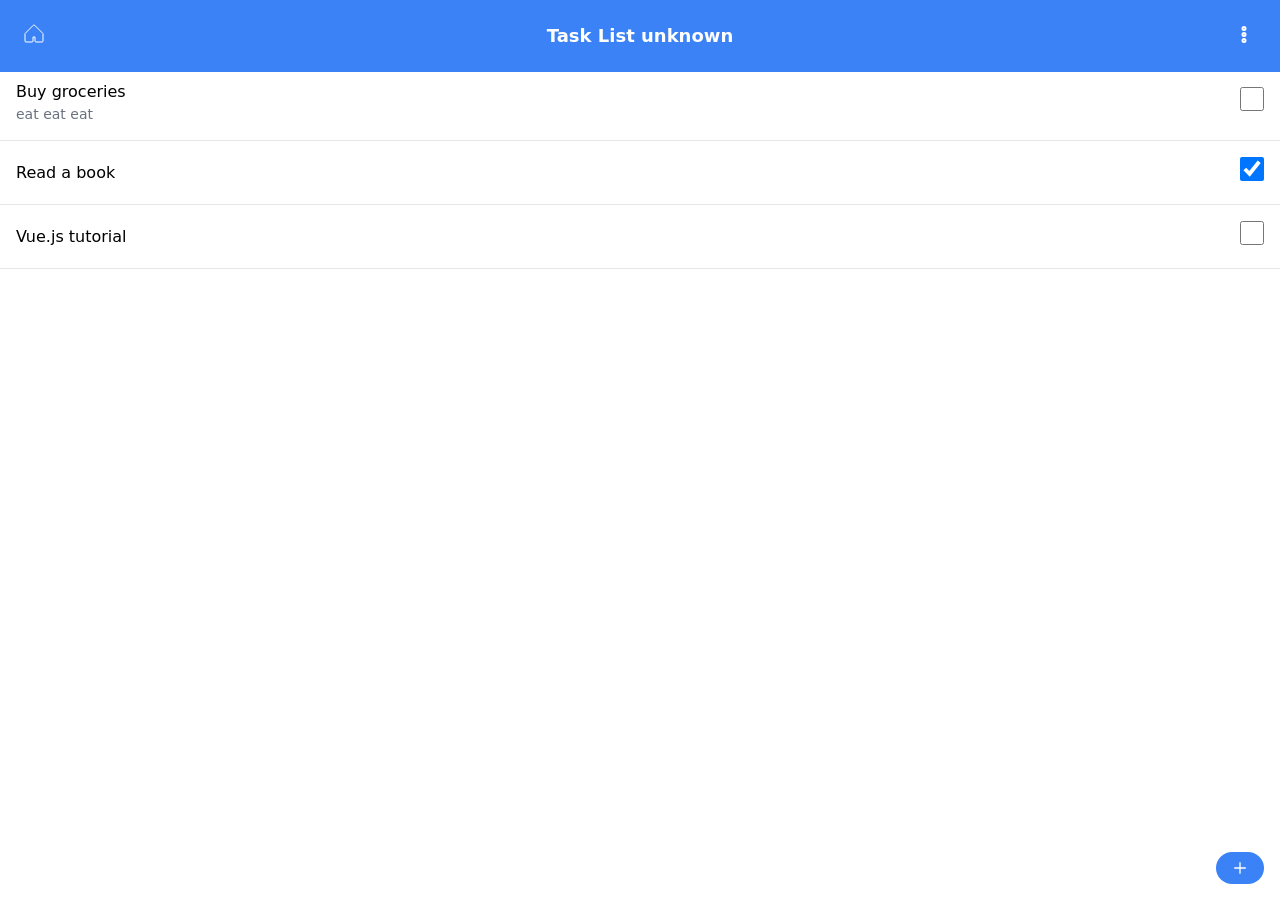
==== kidomo/index.html @ fb0df836 "replace index.html" ====
<!doctype html>
<html lang="en">
  <head>
    <meta charset="UTF-8" />
    <link rel="icon" href="./favicon.ico" />
    <meta name="viewport" content="width=device-width, initial-scale=1.0" />
    <title>Vite App</title>
    <link rel="stylesheet" href="./assets/index-CAM6nHK1.css">
  </head>
  <body>
    <div id="app"></div>
    <script id="vite-legacy-polyfill" src="./assets/polyfills-legacy-f_YiQI9j.js"></script>
    <script id="vite-legacy-entry" src="./assets/index-legacy-BsJj3jh5.js">System.import(document.getElementById('vite-legacy-entry').getAttribute('src'))</script>
  </body>
</html>
---- kidomo/assets/index-CAM6nHK1.css ----
*,:before,:after{box-sizing:border-box;border-width:0;border-style:solid;border-color:#e5e7eb}:before,:after{--tw-content: ""}html,:host{line-height:1.5;-webkit-text-size-adjust:100%;-moz-tab-size:4;-o-tab-size:4;tab-size:4;font-family:ui-sans-serif,system-ui,sans-serif,"Apple Color Emoji","Segoe UI Emoji",Segoe UI Symbol,"Noto Color Emoji";font-feature-settings:normal;font-variation-settings:normal;-webkit-tap-highlight-color:transparent}body{margin:0;line-height:inherit}hr{height:0;color:inherit;border-top-width:1px}abbr:where([title]){-webkit-text-decoration:underline dotted;text-decoration:underline dotted}h1,h2,h3,h4,h5,h6{font-size:inherit;font-weight:inherit}a{color:inherit;text-decoration:inherit}b,strong{font-weight:bolder}code,kbd,samp,pre{font-family:ui-monospace,SFMono-Regular,Menlo,Monaco,Consolas,Liberation Mono,Courier New,monospace;font-feature-settings:normal;font-variation-settings:normal;font-size:1em}small{font-size:80%}sub,sup{font-size:75%;line-height:0;position:relative;vertical-align:baseline}sub{bottom:-.25em}sup{top:-.5em}table{text-indent:0;border-color:inherit;border-collapse:collapse}button,input,optgroup,select,textarea{font-family:inherit;font-feature-settings:inherit;font-variation-settings:inherit;font-size:100%;font-weight:inherit;line-height:inherit;letter-spacing:inherit;color:inherit;margin:0;padding:0}button,select{text-transform:none}button,input:where([type=button]),input:where([type=reset]),input:where([type=submit]){-webkit-appearance:button;background-color:transparent;background-image:none}:-moz-focusring{outline:auto}:-moz-ui-invalid{box-shadow:none}progress{vertical-align:baseline}::-webkit-inner-spin-button,::-webkit-outer-spin-button{height:auto}[type=search]{-webkit-appearance:textfield;outline-offset:-2px}::-webkit-search-decoration{-webkit-appearance:none}::-webkit-file-upload-button{-webkit-appearance:button;font:inherit}summary{display:list-item}blockquote,dl,dd,h1,h2,h3,h4,h5,h6,hr,figure,p,pre{margin:0}fieldset{margin:0;padding:0}legend{padding:0}ol,ul,menu{list-style:none;margin:0;padding:0}dialog{padding:0}textarea{resize:vertical}input::-moz-placeholder,textarea::-moz-placeholder{opacity:1;color:#9ca3af}input::placeholder,textarea::placeholder{opacity:1;color:#9ca3af}button,[role=button]{cursor:pointer}:disabled{cursor:default}img,svg,video,canvas,audio,iframe,embed,object{display:block;vertical-align:middle}img,video{max-width:100%;height:auto}[hidden]{display:none}*,:before,:after{--tw-border-spacing-x: 0;--tw-border-spacing-y: 0;--tw-translate-x: 0;--tw-translate-y: 0;--tw-rotate: 0;--tw-skew-x: 0;--tw-skew-y: 0;--tw-scale-x: 1;--tw-scale-y: 1;--tw-pan-x: ;--tw-pan-y: ;--tw-pinch-zoom: ;--tw-scroll-snap-strictness: proximity;--tw-gradient-from-position: ;--tw-gradient-via-position: ;--tw-gradient-to-position: ;--tw-ordinal: ;--tw-slashed-zero: ;--tw-numeric-figure: ;--tw-numeric-spacing: ;--tw-numeric-fraction: ;--tw-ring-inset: ;--tw-ring-offset-width: 0px;--tw-ring-offset-color: #fff;--tw-ring-color: rgb(59 130 246 / .5);--tw-ring-offset-shadow: 0 0 #0000;--tw-ring-shadow: 0 0 #0000;--tw-shadow: 0 0 #0000;--tw-shadow-colored: 0 0 #0000;--tw-blur: ;--tw-brightness: ;--tw-contrast: ;--tw-grayscale: ;--tw-hue-rotate: ;--tw-invert: ;--tw-saturate: ;--tw-sepia: ;--tw-drop-shadow: ;--tw-backdrop-blur: ;--tw-backdrop-brightness: ;--tw-backdrop-contrast: ;--tw-backdrop-grayscale: ;--tw-backdrop-hue-rotate: ;--tw-backdrop-invert: ;--tw-backdrop-opacity: ;--tw-backdrop-saturate: ;--tw-backdrop-sepia: ;--tw-contain-size: ;--tw-contain-layout: ;--tw-contain-paint: ;--tw-contain-style: }::backdrop{--tw-border-spacing-x: 0;--tw-border-spacing-y: 0;--tw-translate-x: 0;--tw-translate-y: 0;--tw-rotate: 0;--tw-skew-x: 0;--tw-skew-y: 0;--tw-scale-x: 1;--tw-scale-y: 1;--tw-pan-x: ;--tw-pan-y: ;--tw-pinch-zoom: ;--tw-scroll-snap-strictness: proximity;--tw-gradient-from-position: ;--tw-gradient-via-position: ;--tw-gradient-to-position: ;--tw-ordinal: ;--tw-slashed-zero: ;--tw-numeric-figure: ;--tw-numeric-spacing: ;--tw-numeric-fraction: ;--tw-ring-inset: ;--tw-ring-offset-width: 0px;--tw-ring-offset-color: #fff;--tw-ring-color: rgb(59 130 246 / .5);--tw-ring-offset-shadow: 0 0 #0000;--tw-ring-shadow: 0 0 #0000;--tw-shadow: 0 0 #0000;--tw-shadow-colored: 0 0 #0000;--tw-blur: ;--tw-brightness: ;--tw-contrast: ;--tw-grayscale: ;--tw-hue-rotate: ;--tw-invert: ;--tw-saturate: ;--tw-sepia: ;--tw-drop-shadow: ;--tw-backdrop-blur: ;--tw-backdrop-brightness: ;--tw-backdrop-contrast: ;--tw-backdrop-grayscale: ;--tw-backdrop-hue-rotate: ;--tw-backdrop-invert: ;--tw-backdrop-opacity: ;--tw-backdrop-saturate: ;--tw-backdrop-sepia: ;--tw-contain-size: ;--tw-contain-layout: ;--tw-contain-paint: ;--tw-contain-style: }.fixed{position:fixed}.absolute{position:absolute}.relative{position:relative}.inset-0{top:0;right:0;bottom:0;left:0}.bottom-4{bottom:1rem}.left-0{left:0}.right-4{right:1rem}.top-0{top:0}.top-20{top:5rem}.z-10{z-index:10}.z-20{z-index:20}.z-50{z-index:50}.m-0{margin:0}.mx-auto{margin-left:auto;margin-right:auto}.mb-1{margin-bottom:.25rem}.mb-4{margin-bottom:1rem}.ml-3{margin-left:.75rem}.mt-14{margin-top:3.5rem}.mt-2{margin-top:.5rem}.mt-3{margin-top:.75rem}.block{display:block}.flex{display:flex}.h-4{height:1rem}.h-6{height:1.5rem}.h-full{height:100%}.h-screen{height:100vh}.w-4{width:1rem}.w-48{width:12rem}.w-6{width:1.5rem}.w-96{width:24rem}.w-auto{width:auto}.w-full{width:100%}.flex-grow{flex-grow:1}.list-none{list-style-type:none}.flex-col{flex-direction:column}.items-center{align-items:center}.justify-center{justify-content:center}.justify-between{justify-content:space-between}.space-x-2>:not([hidden])~:not([hidden]){--tw-space-x-reverse: 0;margin-right:calc(.5rem * var(--tw-space-x-reverse));margin-left:calc(.5rem * calc(1 - var(--tw-space-x-reverse)))}.overflow-y-auto{overflow-y:auto}.rounded{border-radius:.25rem}.rounded-full{border-radius:9999px}.rounded-md{border-radius:.375rem}.border{border-width:1px}.border-b{border-bottom-width:1px}.border-gray-200{--tw-border-opacity: 1;border-color:rgb(229 231 235 / var(--tw-border-opacity))}.bg-blue-500{--tw-bg-opacity: 1;background-color:rgb(59 130 246 / var(--tw-bg-opacity))}.bg-gray-200{--tw-bg-opacity: 1;background-color:rgb(229 231 235 / var(--tw-bg-opacity))}.bg-gray-500{--tw-bg-opacity: 1;background-color:rgb(107 114 128 / var(--tw-bg-opacity))}.bg-gray-600{--tw-bg-opacity: 1;background-color:rgb(75 85 99 / var(--tw-bg-opacity))}.bg-green-500{--tw-bg-opacity: 1;background-color:rgb(34 197 94 / var(--tw-bg-opacity))}.bg-red-500{--tw-bg-opacity: 1;background-color:rgb(239 68 68 / var(--tw-bg-opacity))}.bg-white{--tw-bg-opacity: 1;background-color:rgb(255 255 255 / var(--tw-bg-opacity))}.bg-opacity-50{--tw-bg-opacity: .5}.p-0{padding:0}.p-2{padding:.5rem}.p-4{padding:1rem}.p-5{padding:1.25rem}.px-3{padding-left:.75rem;padding-right:.75rem}.px-4{padding-left:1rem;padding-right:1rem}.px-7{padding-left:1.75rem;padding-right:1.75rem}.py-2{padding-top:.5rem;padding-bottom:.5rem}.py-3{padding-top:.75rem;padding-bottom:.75rem}.pt-16{padding-top:4rem}.text-center{text-align:center}.text-base{font-size:1rem;line-height:1.5rem}.text-lg{font-size:1.125rem;line-height:1.75rem}.text-sm{font-size:.875rem;line-height:1.25rem}.font-bold{font-weight:700}.font-medium{font-weight:500}.font-semibold{font-weight:600}.capitalize{text-transform:capitalize}.leading-6{line-height:1.5rem}.text-gray-500{--tw-text-opacity: 1;color:rgb(107 114 128 / var(--tw-text-opacity))}.text-gray-700{--tw-text-opacity: 1;color:rgb(55 65 81 / var(--tw-text-opacity))}.text-gray-900{--tw-text-opacity: 1;color:rgb(17 24 39 / var(--tw-text-opacity))}.text-green-500{--tw-text-opacity: 1;color:rgb(34 197 94 / var(--tw-text-opacity))}.text-white{--tw-text-opacity: 1;color:rgb(255 255 255 / var(--tw-text-opacity))}.shadow-lg{--tw-shadow: 0 10px 15px -3px rgb(0 0 0 / .1), 0 4px 6px -4px rgb(0 0 0 / .1);--tw-shadow-colored: 0 10px 15px -3px var(--tw-shadow-color), 0 4px 6px -4px var(--tw-shadow-color);box-shadow:var(--tw-ring-offset-shadow, 0 0 #0000),var(--tw-ring-shadow, 0 0 #0000),var(--tw-shadow)}.shadow-sm{--tw-shadow: 0 1px 2px 0 rgb(0 0 0 / .05);--tw-shadow-colored: 0 1px 2px 0 var(--tw-shadow-color);box-shadow:var(--tw-ring-offset-shadow, 0 0 #0000),var(--tw-ring-shadow, 0 0 #0000),var(--tw-shadow)}.shadow-xl{--tw-shadow: 0 20px 25px -5px rgb(0 0 0 / .1), 0 8px 10px -6px rgb(0 0 0 / .1);--tw-shadow-colored: 0 20px 25px -5px var(--tw-shadow-color), 0 8px 10px -6px var(--tw-shadow-color);box-shadow:var(--tw-ring-offset-shadow, 0 0 #0000),var(--tw-ring-shadow, 0 0 #0000),var(--tw-shadow)}.filter{filter:var(--tw-blur) var(--tw-brightness) var(--tw-contrast) var(--tw-grayscale) var(--tw-hue-rotate) var(--tw-invert) var(--tw-saturate) var(--tw-sepia) var(--tw-drop-shadow)}.hover\:bg-blue-500:hover{--tw-bg-opacity: 1;background-color:rgb(59 130 246 / var(--tw-bg-opacity))}.hover\:bg-blue-600:hover{--tw-bg-opacity: 1;background-color:rgb(37 99 235 / var(--tw-bg-opacity))}.hover\:bg-gray-100:hover{--tw-bg-opacity: 1;background-color:rgb(243 244 246 / var(--tw-bg-opacity))}.hover\:bg-gray-700:hover{--tw-bg-opacity: 1;background-color:rgb(55 65 81 / var(--tw-bg-opacity))}.hover\:bg-green-700:hover{--tw-bg-opacity: 1;background-color:rgb(21 128 61 / var(--tw-bg-opacity))}.hover\:bg-red-600:hover{--tw-bg-opacity: 1;background-color:rgb(220 38 38 / var(--tw-bg-opacity))}.hover\:text-white:hover{--tw-text-opacity: 1;color:rgb(255 255 255 / var(--tw-text-opacity))}.focus\:outline-none:focus{outline:2px solid transparent;outline-offset:2px}.focus\:ring-2:focus{--tw-ring-offset-shadow: var(--tw-ring-inset) 0 0 0 var(--tw-ring-offset-width) var(--tw-ring-offset-color);--tw-ring-shadow: var(--tw-ring-inset) 0 0 0 calc(2px + var(--tw-ring-offset-width)) var(--tw-ring-color);box-shadow:var(--tw-ring-offset-shadow),var(--tw-ring-shadow),var(--tw-shadow, 0 0 #0000)}.focus\:ring-gray-500:focus{--tw-ring-opacity: 1;--tw-ring-color: rgb(107 114 128 / var(--tw-ring-opacity))}.focus\:ring-green-500:focus{--tw-ring-opacity: 1;--tw-ring-color: rgb(34 197 94 / var(--tw-ring-opacity))}
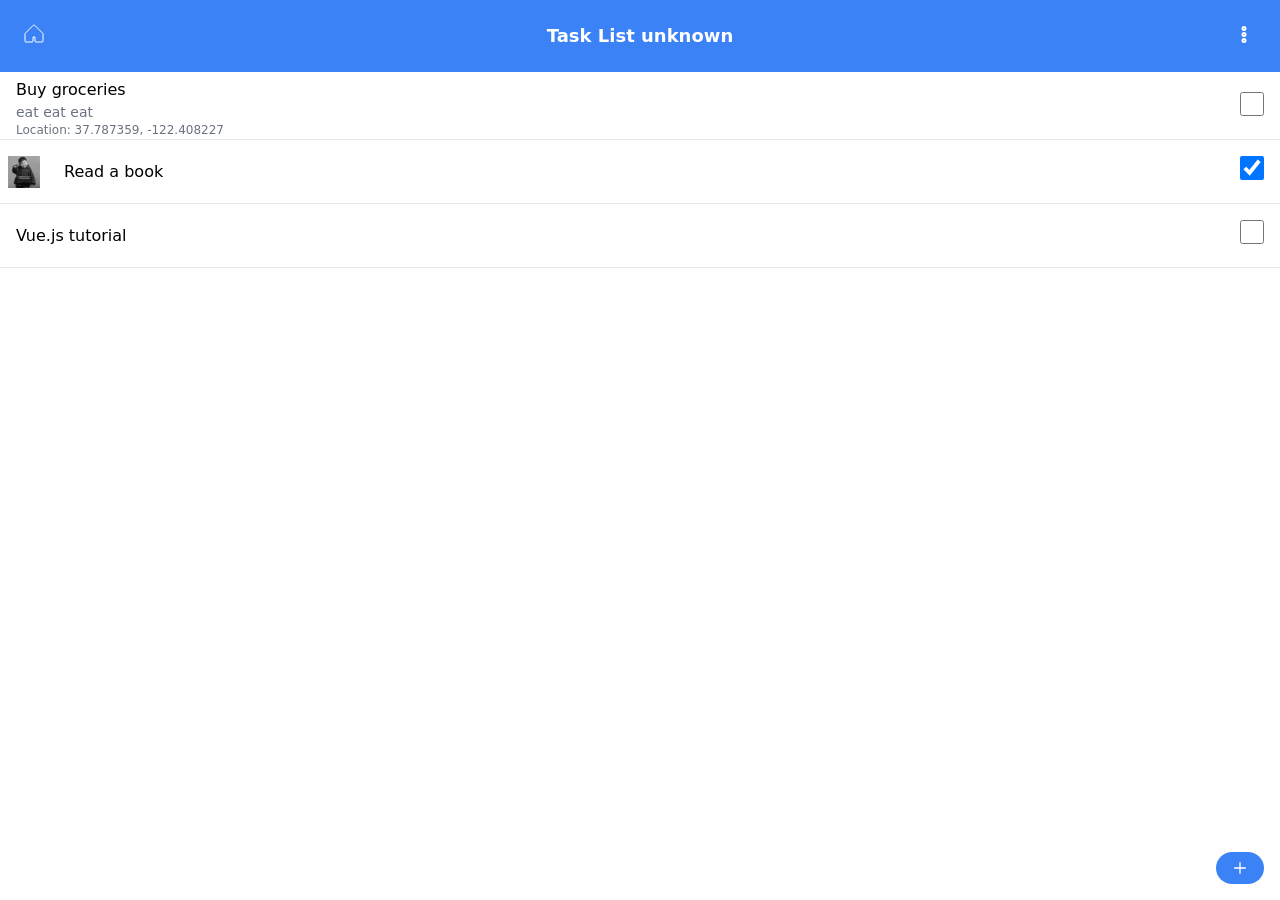
==== commit 356d20c5: "get location from ios" ====
--- a/kidomo/index.html
+++ b/kidomo/index.html
@@ -5,11 +5,11 @@
     <link rel="icon" href="./favicon.ico" />
     <meta name="viewport" content="width=device-width, initial-scale=1.0" />
     <title>Vite App</title>
-    <link rel="stylesheet" href="./assets/index-CAM6nHK1.css">
+    <link rel="stylesheet" href="./assets/index-CiZeG4_s.css">
   </head>
   <body>
     <div id="app"></div>
     <script id="vite-legacy-polyfill" src="./assets/polyfills-legacy-f_YiQI9j.js"></script>
-    <script id="vite-legacy-entry" src="./assets/index-legacy-BsJj3jh5.js">System.import(document.getElementById('vite-legacy-entry').getAttribute('src'))</script>
+    <script id="vite-legacy-entry" src="./assets/index-legacy--x0_gVkq.js">System.import(document.getElementById('vite-legacy-entry').getAttribute('src'))</script>
   </body>
 </html>
--- a/kidomo/assets/index-CiZeG4_s.css
+++ b/kidomo/assets/index-CiZeG4_s.css
@@ -0,0 +1 @@
+*,:before,:after{box-sizing:border-box;border-width:0;border-style:solid;border-color:#e5e7eb}:before,:after{--tw-content: ""}html,:host{line-height:1.5;-webkit-text-size-adjust:100%;-moz-tab-size:4;-o-tab-size:4;tab-size:4;font-family:ui-sans-serif,system-ui,sans-serif,"Apple Color Emoji","Segoe UI Emoji",Segoe UI Symbol,"Noto Color Emoji";font-feature-settings:normal;font-variation-settings:normal;-webkit-tap-highlight-color:transparent}body{margin:0;line-height:inherit}hr{height:0;color:inherit;border-top-width:1px}abbr:where([title]){-webkit-text-decoration:underline dotted;text-decoration:underline dotted}h1,h2,h3,h4,h5,h6{font-size:inherit;font-weight:inherit}a{color:inherit;text-decoration:inherit}b,strong{font-weight:bolder}code,kbd,samp,pre{font-family:ui-monospace,SFMono-Regular,Menlo,Monaco,Consolas,Liberation Mono,Courier New,monospace;font-feature-settings:normal;font-variation-settings:normal;font-size:1em}small{font-size:80%}sub,sup{font-size:75%;line-height:0;position:relative;vertical-align:baseline}sub{bottom:-.25em}sup{top:-.5em}table{text-indent:0;border-color:inherit;border-collapse:collapse}button,input,optgroup,select,textarea{font-family:inherit;font-feature-settings:inherit;font-variation-settings:inherit;font-size:100%;font-weight:inherit;line-height:inherit;letter-spacing:inherit;color:inherit;margin:0;padding:0}button,select{text-transform:none}button,input:where([type=button]),input:where([type=reset]),input:where([type=submit]){-webkit-appearance:button;background-color:transparent;background-image:none}:-moz-focusring{outline:auto}:-moz-ui-invalid{box-shadow:none}progress{vertical-align:baseline}::-webkit-inner-spin-button,::-webkit-outer-spin-button{height:auto}[type=search]{-webkit-appearance:textfield;outline-offset:-2px}::-webkit-search-decoration{-webkit-appearance:none}::-webkit-file-upload-button{-webkit-appearance:button;font:inherit}summary{display:list-item}blockquote,dl,dd,h1,h2,h3,h4,h5,h6,hr,figure,p,pre{margin:0}fieldset{margin:0;padding:0}legend{padding:0}ol,ul,menu{list-style:none;margin:0;padding:0}dialog{padding:0}textarea{resize:vertical}input::-moz-placeholder,textarea::-moz-placeholder{opacity:1;color:#9ca3af}input::placeholder,textarea::placeholder{opacity:1;color:#9ca3af}button,[role=button]{cursor:pointer}:disabled{cursor:default}img,svg,video,canvas,audio,iframe,embed,object{display:block;vertical-align:middle}img,video{max-width:100%;height:auto}[hidden]{display:none}*,:before,:after{--tw-border-spacing-x: 0;--tw-border-spacing-y: 0;--tw-translate-x: 0;--tw-translate-y: 0;--tw-rotate: 0;--tw-skew-x: 0;--tw-skew-y: 0;--tw-scale-x: 1;--tw-scale-y: 1;--tw-pan-x: ;--tw-pan-y: ;--tw-pinch-zoom: ;--tw-scroll-snap-strictness: proximity;--tw-gradient-from-position: ;--tw-gradient-via-position: ;--tw-gradient-to-position: ;--tw-ordinal: ;--tw-slashed-zero: ;--tw-numeric-figure: ;--tw-numeric-spacing: ;--tw-numeric-fraction: ;--tw-ring-inset: ;--tw-ring-offset-width: 0px;--tw-ring-offset-color: #fff;--tw-ring-color: rgb(59 130 246 / .5);--tw-ring-offset-shadow: 0 0 #0000;--tw-ring-shadow: 0 0 #0000;--tw-shadow: 0 0 #0000;--tw-shadow-colored: 0 0 #0000;--tw-blur: ;--tw-brightness: ;--tw-contrast: ;--tw-grayscale: ;--tw-hue-rotate: ;--tw-invert: ;--tw-saturate: ;--tw-sepia: ;--tw-drop-shadow: ;--tw-backdrop-blur: ;--tw-backdrop-brightness: ;--tw-backdrop-contrast: ;--tw-backdrop-grayscale: ;--tw-backdrop-hue-rotate: ;--tw-backdrop-invert: ;--tw-backdrop-opacity: ;--tw-backdrop-saturate: ;--tw-backdrop-sepia: ;--tw-contain-size: ;--tw-contain-layout: ;--tw-contain-paint: ;--tw-contain-style: }::backdrop{--tw-border-spacing-x: 0;--tw-border-spacing-y: 0;--tw-translate-x: 0;--tw-translate-y: 0;--tw-rotate: 0;--tw-skew-x: 0;--tw-skew-y: 0;--tw-scale-x: 1;--tw-scale-y: 1;--tw-pan-x: ;--tw-pan-y: ;--tw-pinch-zoom: ;--tw-scroll-snap-strictness: proximity;--tw-gradient-from-position: ;--tw-gradient-via-position: ;--tw-gradient-to-position: ;--tw-ordinal: ;--tw-slashed-zero: ;--tw-numeric-figure: ;--tw-numeric-spacing: ;--tw-numeric-fraction: ;--tw-ring-inset: ;--tw-ring-offset-width: 0px;--tw-ring-offset-color: #fff;--tw-ring-color: rgb(59 130 246 / .5);--tw-ring-offset-shadow: 0 0 #0000;--tw-ring-shadow: 0 0 #0000;--tw-shadow: 0 0 #0000;--tw-shadow-colored: 0 0 #0000;--tw-blur: ;--tw-brightness: ;--tw-contrast: ;--tw-grayscale: ;--tw-hue-rotate: ;--tw-invert: ;--tw-saturate: ;--tw-sepia: ;--tw-drop-shadow: ;--tw-backdrop-blur: ;--tw-backdrop-brightness: ;--tw-backdrop-contrast: ;--tw-backdrop-grayscale: ;--tw-backdrop-hue-rotate: ;--tw-backdrop-invert: ;--tw-backdrop-opacity: ;--tw-backdrop-saturate: ;--tw-backdrop-sepia: ;--tw-contain-size: ;--tw-contain-layout: ;--tw-contain-paint: ;--tw-contain-style: }.container{width:100%}@media (min-width: 640px){.container{max-width:640px}}@media (min-width: 768px){.container{max-width:768px}}@media (min-width: 1024px){.container{max-width:1024px}}@media (min-width: 1280px){.container{max-width:1280px}}@media (min-width: 1536px){.container{max-width:1536px}}.static{position:static}.fixed{position:fixed}.absolute{position:absolute}.relative{position:relative}.inset-0{top:0;right:0;bottom:0;left:0}.bottom-4{bottom:1rem}.left-0{left:0}.right-4{right:1rem}.top-0{top:0}.top-20{top:5rem}.z-10{z-index:10}.z-20{z-index:20}.z-50{z-index:50}.m-2{margin:.5rem}.mx-auto{margin-left:auto;margin-right:auto}.mb-1{margin-bottom:.25rem}.mb-3{margin-bottom:.75rem}.mb-4{margin-bottom:1rem}.ml-3{margin-left:.75rem}.ml-4{margin-left:1rem}.mt-14{margin-top:3.5rem}.mt-2{margin-top:.5rem}.mt-3{margin-top:.75rem}.mt-4{margin-top:1rem}.block{display:block}.flex{display:flex}.h-10{height:2.5rem}.h-4{height:1rem}.h-6{height:1.5rem}.h-8{height:2rem}.h-full{height:100%}.h-screen{height:100vh}.w-10{width:2.5rem}.w-4{width:1rem}.w-48{width:12rem}.w-6{width:1.5rem}.w-8{width:2rem}.w-96{width:24rem}.w-auto{width:auto}.w-full{width:100%}.flex-grow{flex-grow:1}.list-none{list-style-type:none}.flex-col{flex-direction:column}.items-center{align-items:center}.justify-center{justify-content:center}.justify-between{justify-content:space-between}.space-x-2>:not([hidden])~:not([hidden]){--tw-space-x-reverse: 0;margin-right:calc(.5rem * var(--tw-space-x-reverse));margin-left:calc(.5rem * calc(1 - var(--tw-space-x-reverse)))}.space-y-4>:not([hidden])~:not([hidden]){--tw-space-y-reverse: 0;margin-top:calc(1rem * calc(1 - var(--tw-space-y-reverse)));margin-bottom:calc(1rem * var(--tw-space-y-reverse))}.overflow-y-auto{overflow-y:auto}.rounded{border-radius:.25rem}.rounded-full{border-radius:9999px}.rounded-md{border-radius:.375rem}.border{border-width:1px}.border-b{border-bottom-width:1px}.border-gray-200{--tw-border-opacity: 1;border-color:rgb(229 231 235 / var(--tw-border-opacity))}.bg-blue-500{--tw-bg-opacity: 1;background-color:rgb(59 130 246 / var(--tw-bg-opacity))}.bg-gray-200{--tw-bg-opacity: 1;background-color:rgb(229 231 235 / var(--tw-bg-opacity))}.bg-gray-500{--tw-bg-opacity: 1;background-color:rgb(107 114 128 / var(--tw-bg-opacity))}.bg-gray-600{--tw-bg-opacity: 1;background-color:rgb(75 85 99 / var(--tw-bg-opacity))}.bg-green-500{--tw-bg-opacity: 1;background-color:rgb(34 197 94 / var(--tw-bg-opacity))}.bg-red-500{--tw-bg-opacity: 1;background-color:rgb(239 68 68 / var(--tw-bg-opacity))}.bg-white{--tw-bg-opacity: 1;background-color:rgb(255 255 255 / var(--tw-bg-opacity))}.bg-opacity-50{--tw-bg-opacity: .5}.object-cover{-o-object-fit:cover;object-fit:cover}.p-0{padding:0}.p-2{padding:.5rem}.p-4{padding:1rem}.p-5{padding:1.25rem}.px-3{padding-left:.75rem;padding-right:.75rem}.px-4{padding-left:1rem;padding-right:1rem}.px-7{padding-left:1.75rem;padding-right:1.75rem}.py-2{padding-top:.5rem;padding-bottom:.5rem}.py-3{padding-top:.75rem;padding-bottom:.75rem}.pt-16{padding-top:4rem}.text-center{text-align:center}.text-base{font-size:1rem;line-height:1.5rem}.text-lg{font-size:1.125rem;line-height:1.75rem}.text-sm{font-size:.875rem;line-height:1.25rem}.text-xs{font-size:.75rem;line-height:1rem}.font-bold{font-weight:700}.font-medium{font-weight:500}.font-semibold{font-weight:600}.capitalize{text-transform:capitalize}.leading-6{line-height:1.5rem}.text-gray-500{--tw-text-opacity: 1;color:rgb(107 114 128 / var(--tw-text-opacity))}.text-gray-700{--tw-text-opacity: 1;color:rgb(55 65 81 / var(--tw-text-opacity))}.text-gray-900{--tw-text-opacity: 1;color:rgb(17 24 39 / var(--tw-text-opacity))}.text-green-500{--tw-text-opacity: 1;color:rgb(34 197 94 / var(--tw-text-opacity))}.text-white{--tw-text-opacity: 1;color:rgb(255 255 255 / var(--tw-text-opacity))}.shadow-lg{--tw-shadow: 0 10px 15px -3px rgb(0 0 0 / .1), 0 4px 6px -4px rgb(0 0 0 / .1);--tw-shadow-colored: 0 10px 15px -3px var(--tw-shadow-color), 0 4px 6px -4px var(--tw-shadow-color);box-shadow:var(--tw-ring-offset-shadow, 0 0 #0000),var(--tw-ring-shadow, 0 0 #0000),var(--tw-shadow)}.shadow-sm{--tw-shadow: 0 1px 2px 0 rgb(0 0 0 / .05);--tw-shadow-colored: 0 1px 2px 0 var(--tw-shadow-color);box-shadow:var(--tw-ring-offset-shadow, 0 0 #0000),var(--tw-ring-shadow, 0 0 #0000),var(--tw-shadow)}.shadow-xl{--tw-shadow: 0 20px 25px -5px rgb(0 0 0 / .1), 0 8px 10px -6px rgb(0 0 0 / .1);--tw-shadow-colored: 0 20px 25px -5px var(--tw-shadow-color), 0 8px 10px -6px var(--tw-shadow-color);box-shadow:var(--tw-ring-offset-shadow, 0 0 #0000),var(--tw-ring-shadow, 0 0 #0000),var(--tw-shadow)}.filter{filter:var(--tw-blur) var(--tw-brightness) var(--tw-contrast) var(--tw-grayscale) var(--tw-hue-rotate) var(--tw-invert) var(--tw-saturate) var(--tw-sepia) var(--tw-drop-shadow)}.hover\:bg-blue-500:hover{--tw-bg-opacity: 1;background-color:rgb(59 130 246 / var(--tw-bg-opacity))}.hover\:bg-blue-600:hover{--tw-bg-opacity: 1;background-color:rgb(37 99 235 / var(--tw-bg-opacity))}.hover\:bg-gray-100:hover{--tw-bg-opacity: 1;background-color:rgb(243 244 246 / var(--tw-bg-opacity))}.hover\:bg-gray-700:hover{--tw-bg-opacity: 1;background-color:rgb(55 65 81 / var(--tw-bg-opacity))}.hover\:bg-green-700:hover{--tw-bg-opacity: 1;background-color:rgb(21 128 61 / var(--tw-bg-opacity))}.hover\:bg-red-600:hover{--tw-bg-opacity: 1;background-color:rgb(220 38 38 / var(--tw-bg-opacity))}.hover\:text-white:hover{--tw-text-opacity: 1;color:rgb(255 255 255 / var(--tw-text-opacity))}.focus\:outline-none:focus{outline:2px solid transparent;outline-offset:2px}.focus\:ring-2:focus{--tw-ring-offset-shadow: var(--tw-ring-inset) 0 0 0 var(--tw-ring-offset-width) var(--tw-ring-offset-color);--tw-ring-shadow: var(--tw-ring-inset) 0 0 0 calc(2px + var(--tw-ring-offset-width)) var(--tw-ring-color);box-shadow:var(--tw-ring-offset-shadow),var(--tw-ring-shadow),var(--tw-shadow, 0 0 #0000)}.focus\:ring-gray-500:focus{--tw-ring-opacity: 1;--tw-ring-color: rgb(107 114 128 / var(--tw-ring-opacity))}.focus\:ring-green-500:focus{--tw-ring-opacity: 1;--tw-ring-color: rgb(34 197 94 / var(--tw-ring-opacity))}
